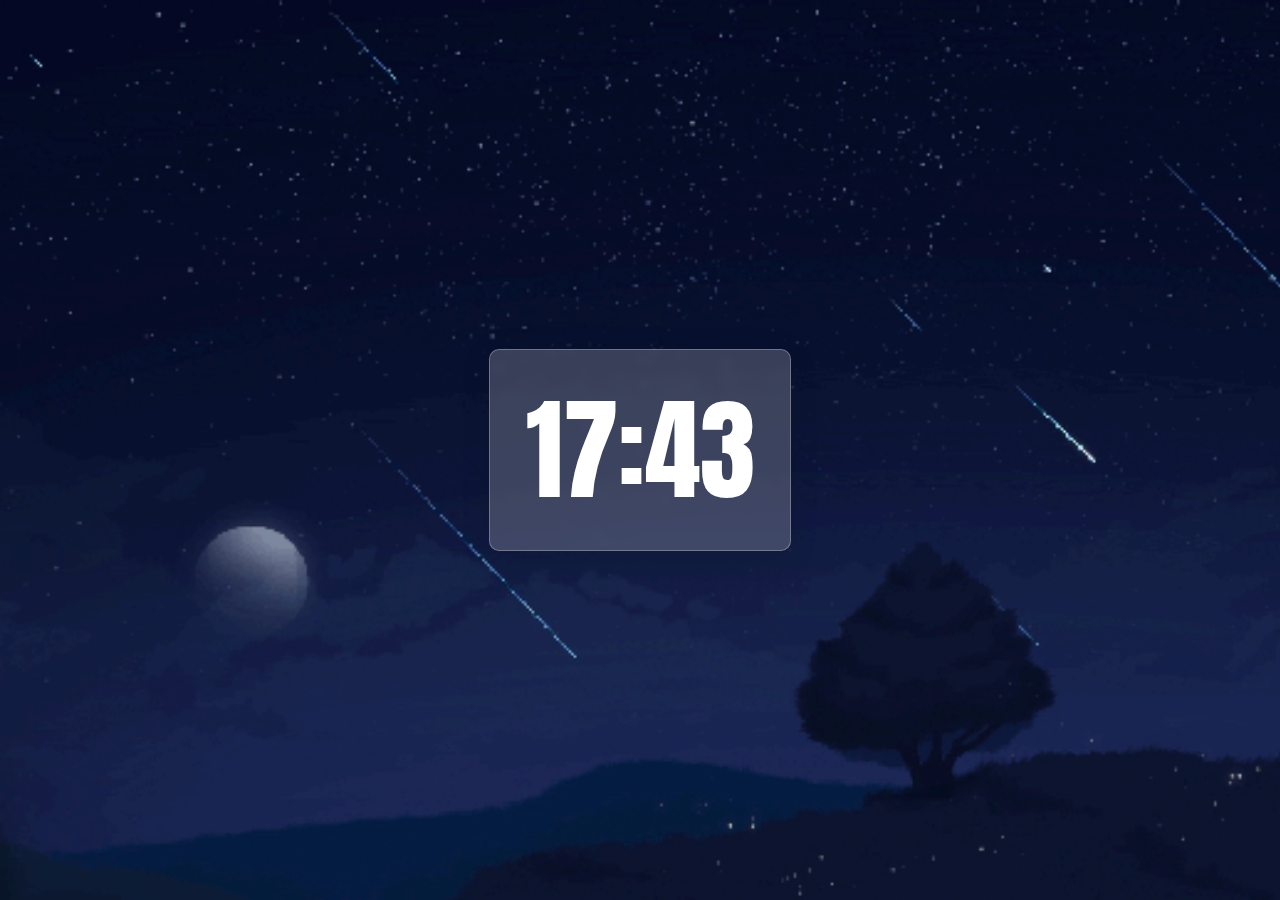
==== assets/projects/hour/index.html @ 34b56c30 "Add files via upload" ====
<!DOCTYPE html>
<html lang="pt-br">
<head>
    <meta charset="UTF-8">
    <meta http-equiv="X-UA-Compatible" content="IE=edge">
    <meta name="viewport" content="width=device-width, initial-scale=1.0">
    <link rel="stylesheet" href="css/style.css">

    <link rel="preconnect" href="https://fonts.googleapis.com">
    <link rel="preconnect" href="https://fonts.gstatic.com" crossorigin>
    <link href="https://fonts.googleapis.com/css2?family=Anton&display=swap" rel="stylesheet">
    
    <title>Relógio digital</title>
</head>
<body>
    <div class="relogio">
        <div class="display"></div>
    </div>
    <script src="js/script.js"></script>
</body>
</html>
---- assets/projects/hour/css/style.css ----
*{
    margin: 0;
    padding: 0;
}

.relogio{
    height: 100vh;
    display: flex;
    align-items: center;
    justify-content: center;
    background-image: url("../img/starfall-gif-46.gif");
    background-size: cover; 
}

.display{
    background: rgba(255, 255, 255, 0.2);
    border-radius: 16px;
    box-shadow: 0 4px 30px rgba(0, 0, 0, 0.1);
    backdrop-filter: blur(4.8px);
    -webkit-backdrop-filter: blur(4.8px);
    border: 1px solid rgba(255, 255, 255, 0.28);
    width: 300px;
    height: 200px;
    text-align: center;
    line-height: 200px;
    border-radius: 10px;
    color: white;
    font-size: 7rem;
    font-family: 'Anton', sans-serif;
}
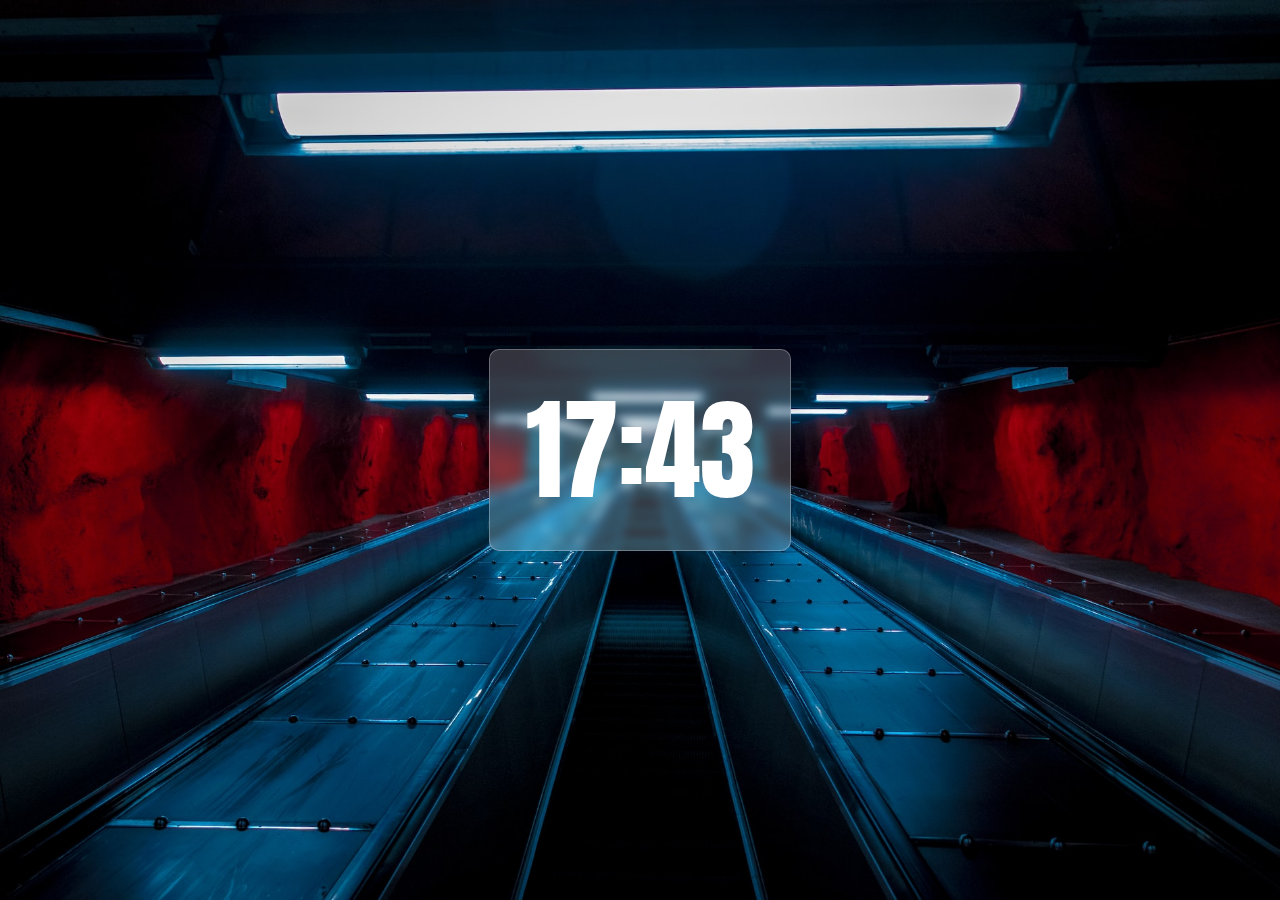
==== commit 33731428: "Add files via upload" ====
--- a/assets/projects/hour/index.html
+++ b/assets/projects/hour/index.html
@@ -1,21 +1,29 @@
 <!DOCTYPE html>
 <html lang="pt-br">
-<head>
-    <meta charset="UTF-8">
-    <meta http-equiv="X-UA-Compatible" content="IE=edge">
-    <meta name="viewport" content="width=device-width, initial-scale=1.0">
-    <link rel="stylesheet" href="css/style.css">
+    <head>
+        <meta charset="UTF-8">
+            <meta http-equiv="X-UA-Compatible" content="IE=edge">
+            <meta name="viewport" content="width=device-width, initial-scale=1.0">
+            <meta name="author" content="Davison Cruz">
+            <meta name="description" content="Portfólio, desenvolvedor front-end, Davison S. da Cruz">
+            <meta name="keywords" content="html, front-end, desenvolvimento, css, javascript, portflio">
 
-    <link rel="preconnect" href="https://fonts.googleapis.com">
-    <link rel="preconnect" href="https://fonts.gstatic.com" crossorigin>
-    <link href="https://fonts.googleapis.com/css2?family=Anton&display=swap" rel="stylesheet">
-    
-    <title>Relógio digital</title>
-</head>
-<body>
-    <div class="relogio">
-        <div class="display"></div>
-    </div>
-    <script src="js/script.js"></script>
-</body>
+            <title>Relógio digital</title>
+
+            <!--Links css-->
+            <link rel="stylesheet" href="css/style.css">
+
+            <!-- fontes--> 
+            <link rel="preconnect" href="https://fonts.googleapis.com">
+            <link rel="preconnect" href="https://fonts.gstatic.com" crossorigin>
+            <link href="https://fonts.googleapis.com/css2?family=Anton&display=swap" rel="stylesheet">       
+        
+    </head>
+    <body>
+        <div class="relogio">
+            <div class="display"></div>
+        </div>
+        <!-- javascript -->
+        <script src="js/script.js"></script>
+    </body>
 </html>--- a/assets/projects/hour/css/style.css
+++ b/assets/projects/hour/css/style.css
@@ -8,7 +8,7 @@
     display: flex;
     align-items: center;
     justify-content: center;
-    background-image: url("../img/starfall-gif-46.gif");
+    background-image: url("../img/fundo.jpg");
     background-size: cover; 
 }
 
